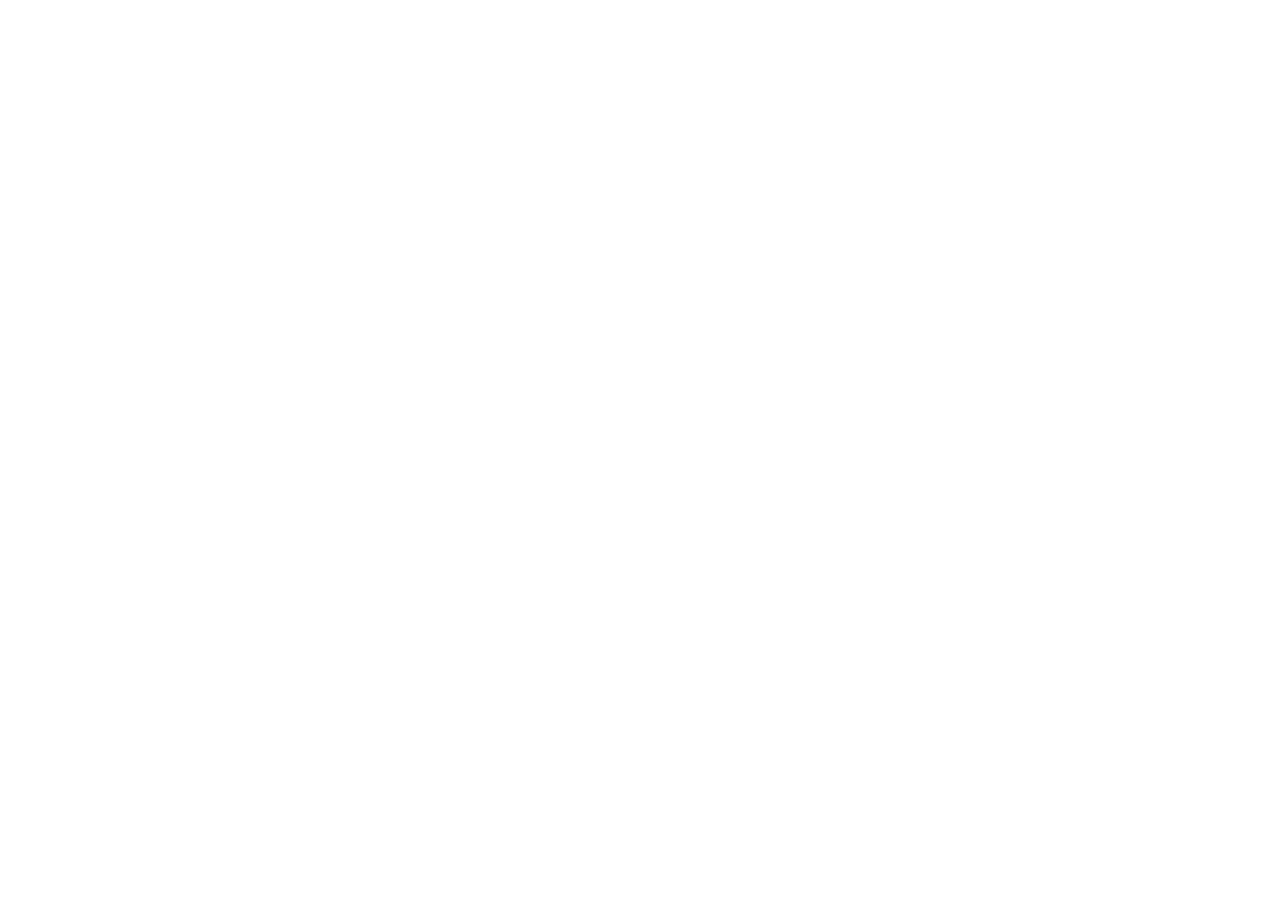
==== clock-degital/index.html @ c49fd537 "Digital Clock" ====
<!DOCTYPE html>
<html lang="en">
<head>
    <meta charset="UTF-8">
    <meta name="viewport" content="width=device-width, initial-scale=1.0">
    <title>Digital Clock Using JavaScript</title>
    <link rel="stylesheet" href="style.css">
</head>
<body>
    
</body>
</html>
---- clock-degital/style.css ----
*{
    margin: 0;
    padding: 0;
    box-sizing: border-box;
    font-family:'Poppins',sans-serif ;
}
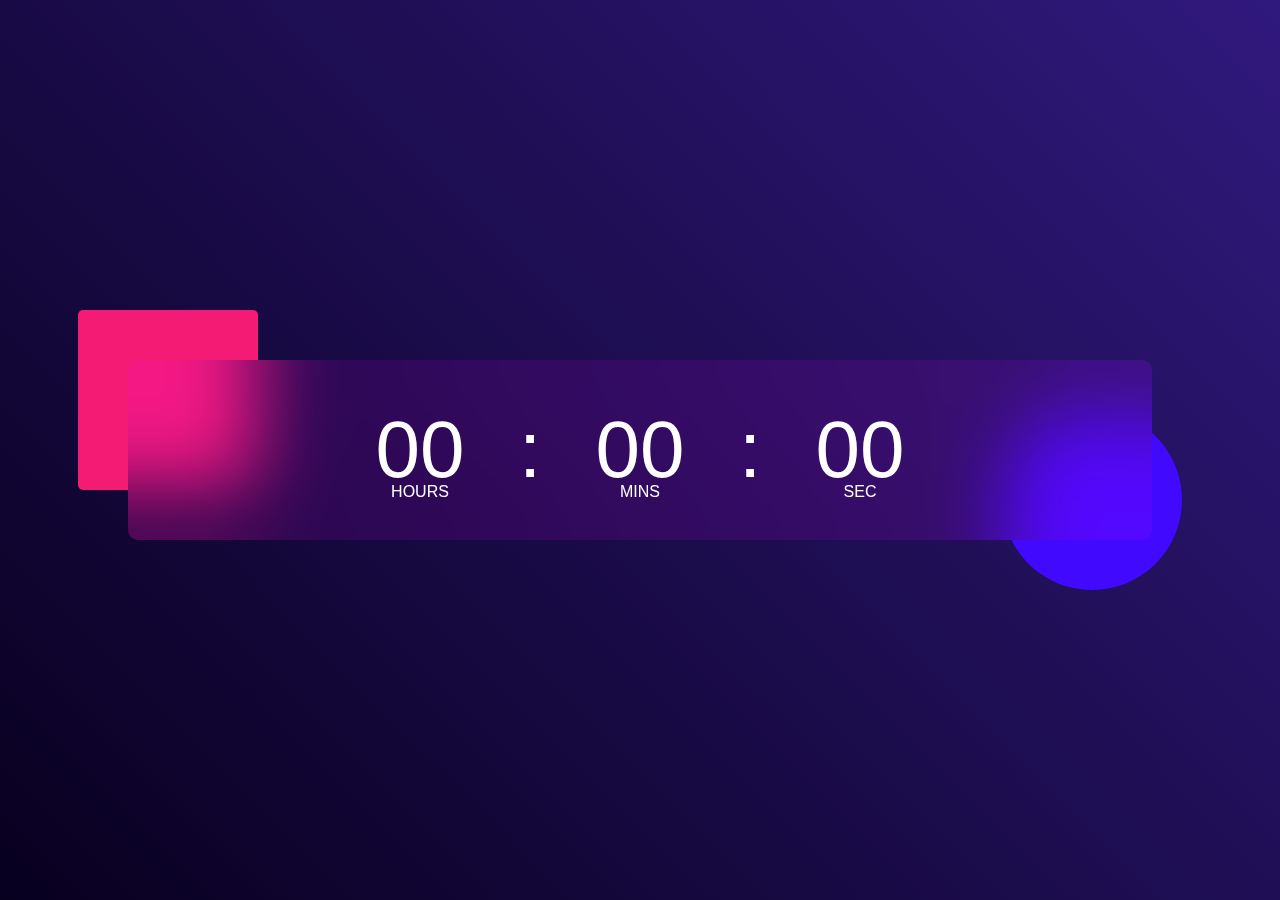
==== commit a82ed535: "Digital Clock" ====
--- a/clock-degital/index.html
+++ b/clock-degital/index.html
@@ -7,6 +7,23 @@
     <link rel="stylesheet" href="style.css">
 </head>
 <body>
-    
+    <div class="hero">
+        <div class="container">
+            <div class="clock">
+               <span id="hrs">00</span>
+               <span>:</span>
+               <span id="min">00</span>
+               <span>:</span>
+               <span id="sec">00</span>
+            </div>
+        </div>
+    </div>
+
+    <script>
+        let hrs = document.getElementById("hrs")
+        let min = document.getElementById("min")
+        let sec = document.getElementById("sec")
+
+    </script>
 </body>
 </html>--- a/clock-degital/style.css
+++ b/clock-degital/style.css
@@ -3,4 +3,76 @@
     padding: 0;
     box-sizing: border-box;
     font-family:'Poppins',sans-serif ;
-}+}
+.hero{
+    width: 100%;
+    height: 100vh;
+    background: linear-gradient(45deg, #08001f, #30197d);
+    color: #fff;
+    position: relative;
+}
+.container{
+    width: 80%;
+    height: 180px;
+    position: absolute;
+    top: 50%;
+    left: 50%;
+    transform:  translate(-50%,-50%);
+
+}
+.clock{
+    width: 100%;
+    height: 100%;
+    background: rgba(235, 0, 255, 0.11);
+    border-radius: 10px;
+    display: flex;
+    align-items: center;
+    justify-content: center;
+    backdrop-filter: blur(40px);
+}
+.container::before{
+    content: '';
+    width: 180px;
+    height: 180px;
+    background: #f41b75;
+    border-radius: 5px;
+    position: absolute;
+    left: -50px;
+    top: -50px;
+    z-index: -1;
+}
+.container::after{
+    content: '';
+    width: 180px;
+    height: 180px;
+    background: #410aff;
+    border-radius: 50%;
+    position: absolute;
+    right: -30px;
+    bottom: -50px;
+    z-index: -1;
+}
+.clock span{
+    font-size: 80px;
+    width: 110px;
+    display: inline-block;
+    text-align: center;
+    position: relative;
+}
+.clock span::after{
+   
+    font-size: 16px;
+    position: absolute;
+    bottom: -5px;
+    left: 50%;
+    transform: translateX(-50%);
+}
+#hrs::after{
+    content: 'HOURS';
+}
+#min::after{
+    content: 'MINS';
+}
+#sec::after{
+    content: 'SEC';
+}
